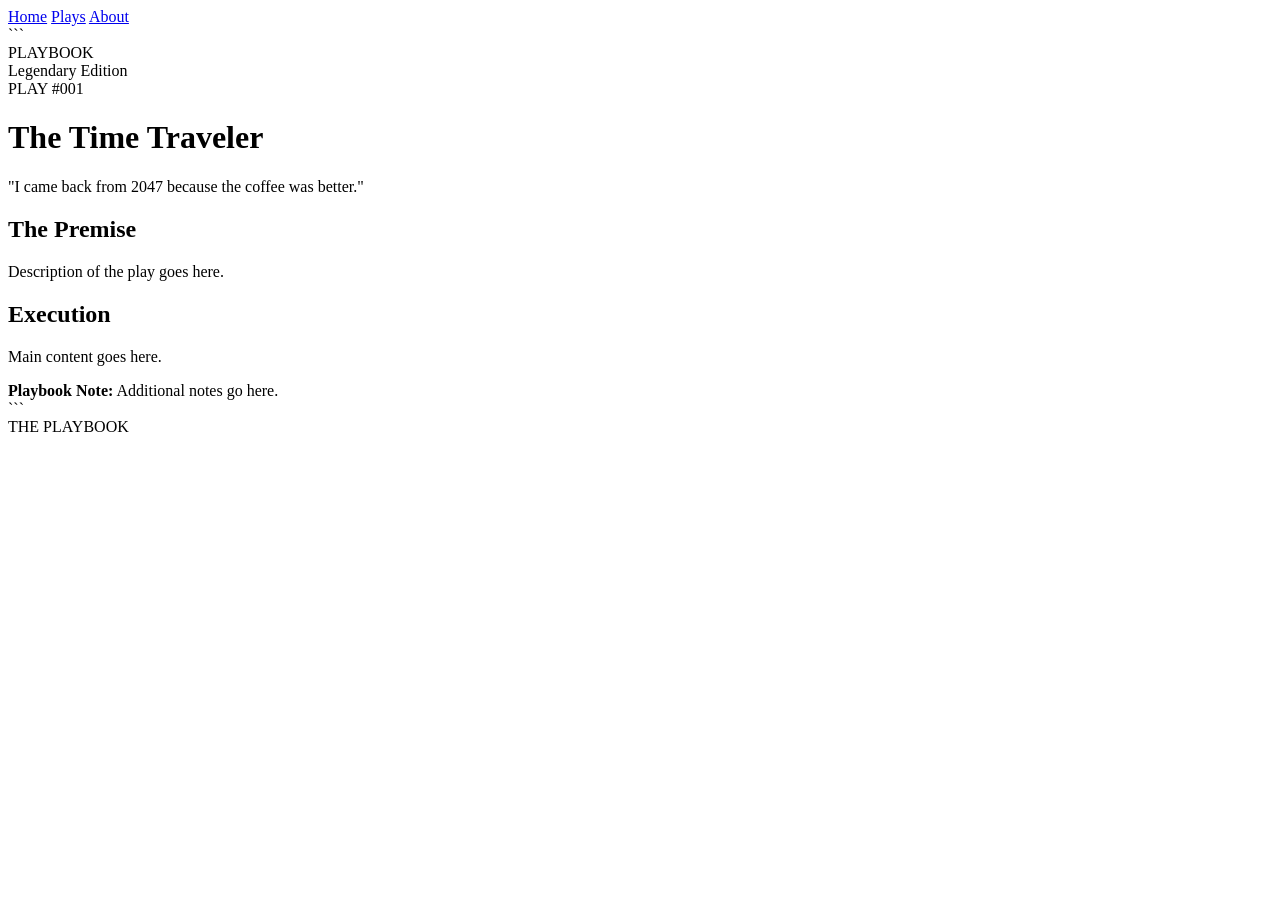
==== timetraveller.html @ 1f73b8df "Create timetraveller.html" ====
<!DOCTYPE html>

<html lang="en">
<head>
<meta charset="UTF-8">
<meta name="viewport" content="width=device-width, initial-scale=1.0">
<title>The Playbook</title>

<link rel="stylesheet" href="playbook.css">
</head>
<body>

<nav class="navbar">
    <a href="home.html">Home</a>
    <a href="plays.html">Plays</a>
    <a href="about.html">About</a>
</nav>

<div class="book">

```
<div class="cover">
    <div class="logo">PLAYBOOK</div>
    <div class="tagline">Legendary Edition</div>
</div>

<div class="page">

    <div class="page-number">PLAY #001</div>

    <h1 class="play-title">The Time Traveler</h1>

    <div class="divider"></div>

    <div class="quote">
        "I came back from 2047 because the coffee was better."
    </div>

    <div class="section">
        <h2>The Premise</h2>
        <p>
            Description of the play goes here.
        </p>
    </div>

    <div class="section">
        <h2>Execution</h2>
        <p>
            Main content goes here.
        </p>
    </div>

    <div class="note">
        <strong>Playbook Note:</strong>
        Additional notes go here.
    </div>

</div>
```

</div>

<div class="footer">
    THE PLAYBOOK
</div>

</body>
</html>
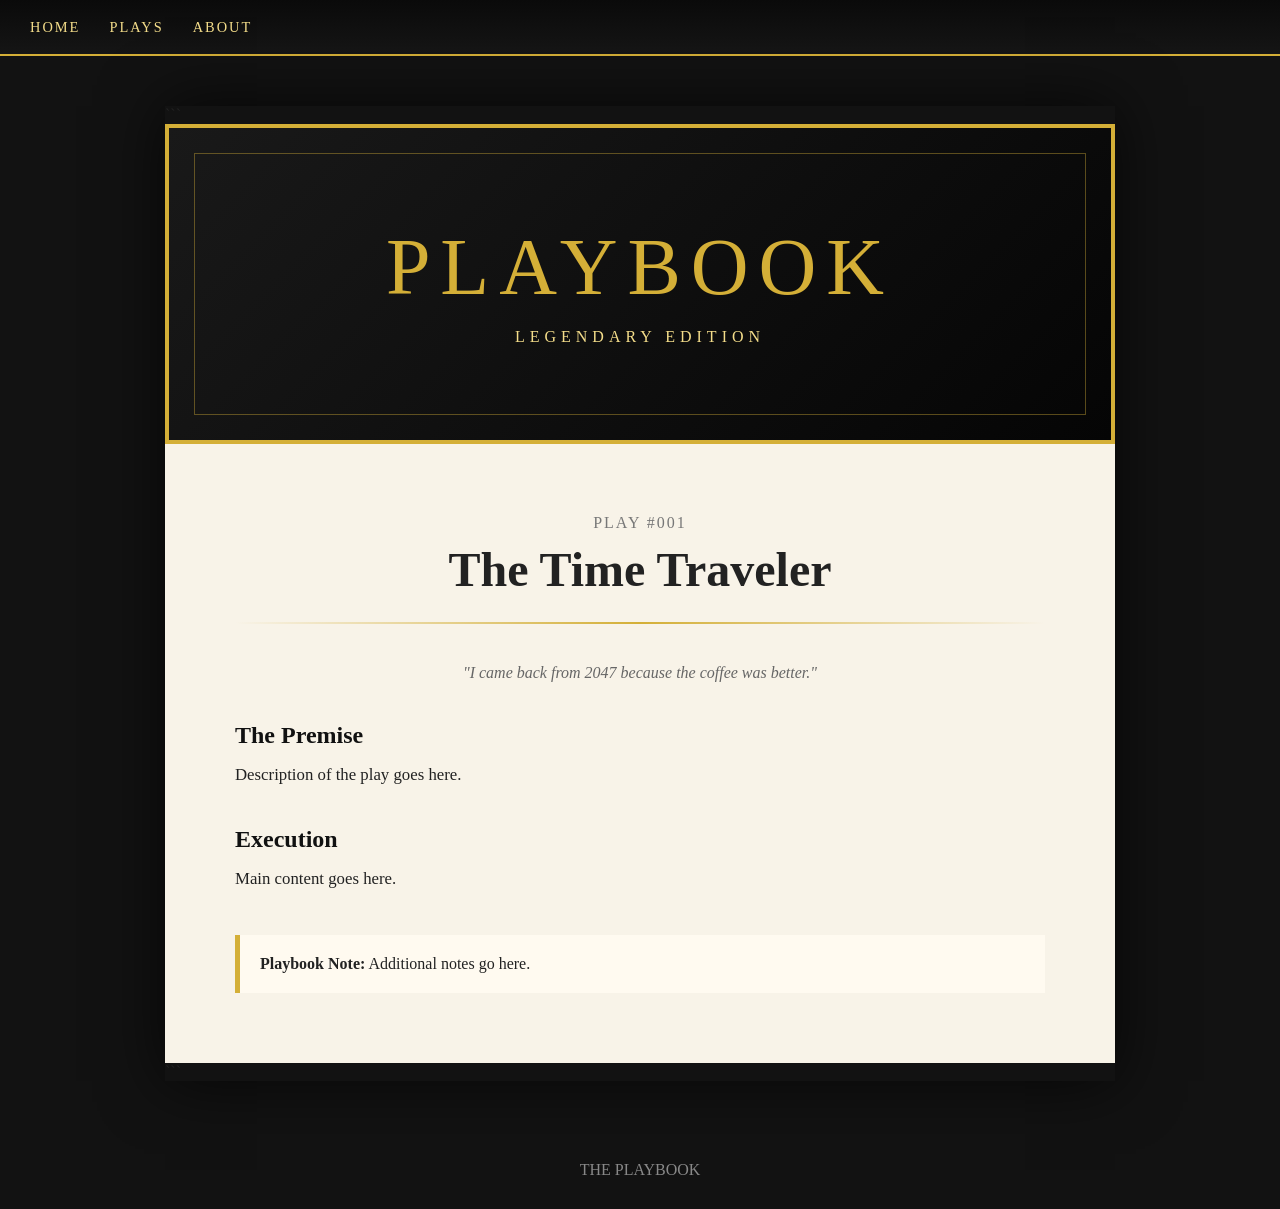
==== commit 2ac5b27d: "Replace playbook.css with style.css in HTML file" ====
--- a/timetraveller.html
+++ b/timetraveller.html
@@ -6,7 +6,7 @@
 <meta name="viewport" content="width=device-width, initial-scale=1.0">
 <title>The Playbook</title>
 
-<link rel="stylesheet" href="playbook.css">
+<link rel="stylesheet" href="style.css">
 </head>
 <body>
 
--- a/style.css
+++ b/style.css
@@ -0,0 +1,183 @@
+/* ===== PLAYBOOK THEME ===== */
+
+:root{
+--gold:#d4af37;
+--gold-light:#f4dd8a;
+--black:#0b0b0b;
+--paper:#f8f3e8;
+--paper-dark:#efe6d3;
+--text:#222;
+}
+
+*{
+margin:0;
+padding:0;
+box-sizing:border-box;
+}
+
+body{
+background:#121212;
+font-family:Georgia, "Times New Roman", serif;
+color:var(--text);
+min-height:100vh;
+}
+
+/* Navigation */
+
+.navbar{
+background:linear-gradient(180deg,#0a0a0a,#151515);
+border-bottom:2px solid var(--gold);
+padding:18px 30px;
+}
+
+.navbar a{
+color:var(--gold-light);
+text-decoration:none;
+margin-right:25px;
+letter-spacing:2px;
+text-transform:uppercase;
+font-size:.9rem;
+}
+
+.navbar a:hover{
+color:white;
+}
+
+/* Main Book */
+
+.book{
+max-width:950px;
+margin:50px auto;
+box-shadow:0 0 60px rgba(0,0,0,.7);
+}
+
+/* Cover */
+
+.cover{
+background:
+linear-gradient(135deg,#191919,#050505);
+min-height:320px;
+border:4px solid var(--gold);
+position:relative;
+display:flex;
+flex-direction:column;
+justify-content:center;
+align-items:center;
+}
+
+.cover::before{
+content:"";
+position:absolute;
+inset:25px;
+border:1px solid rgba(212,175,55,.4);
+}
+
+.logo{
+color:var(--gold);
+font-size:5rem;
+letter-spacing:10px;
+text-transform:uppercase;
+}
+
+.tagline{
+color:var(--gold-light);
+letter-spacing:5px;
+margin-top:15px;
+text-transform:uppercase;
+}
+
+/* Page */
+
+.page{
+background:var(--paper);
+padding:70px;
+}
+
+.page-number{
+text-align:center;
+color:#777;
+margin-bottom:10px;
+letter-spacing:2px;
+}
+
+.play-title{
+text-align:center;
+font-size:3rem;
+margin-bottom:10px;
+}
+
+.divider{
+height:2px;
+margin:25px 0 40px;
+background:
+linear-gradient(
+to right,
+transparent,
+var(--gold),
+transparent
+);
+}
+
+.quote{
+text-align:center;
+font-style:italic;
+color:#666;
+margin-bottom:40px;
+}
+
+.section{
+margin-bottom:35px;
+}
+
+.section h2{
+margin-bottom:10px;
+color:#111;
+}
+
+.section p{
+line-height:1.9;
+font-size:1.05rem;
+}
+
+.note{
+margin-top:40px;
+padding:20px;
+background:#fffaf0;
+border-left:5px solid var(--gold);
+}
+
+.footer{
+text-align:center;
+padding:30px;
+color:#888;
+}
+
+/* Play Listing Cards */
+
+.play-grid{
+display:grid;
+grid-template-columns:repeat(auto-fit,minmax(260px,1fr));
+gap:20px;
+}
+
+.play-card{
+background:white;
+border:1px solid #ddd;
+padding:25px;
+transition:.3s;
+}
+
+.play-card:hover{
+transform:translateY(-4px);
+border-color:var(--gold);
+}
+
+.play-card h3{
+margin-bottom:10px;
+}
+
+.play-card a{
+color:#000;
+text-decoration:none;
+}
+
